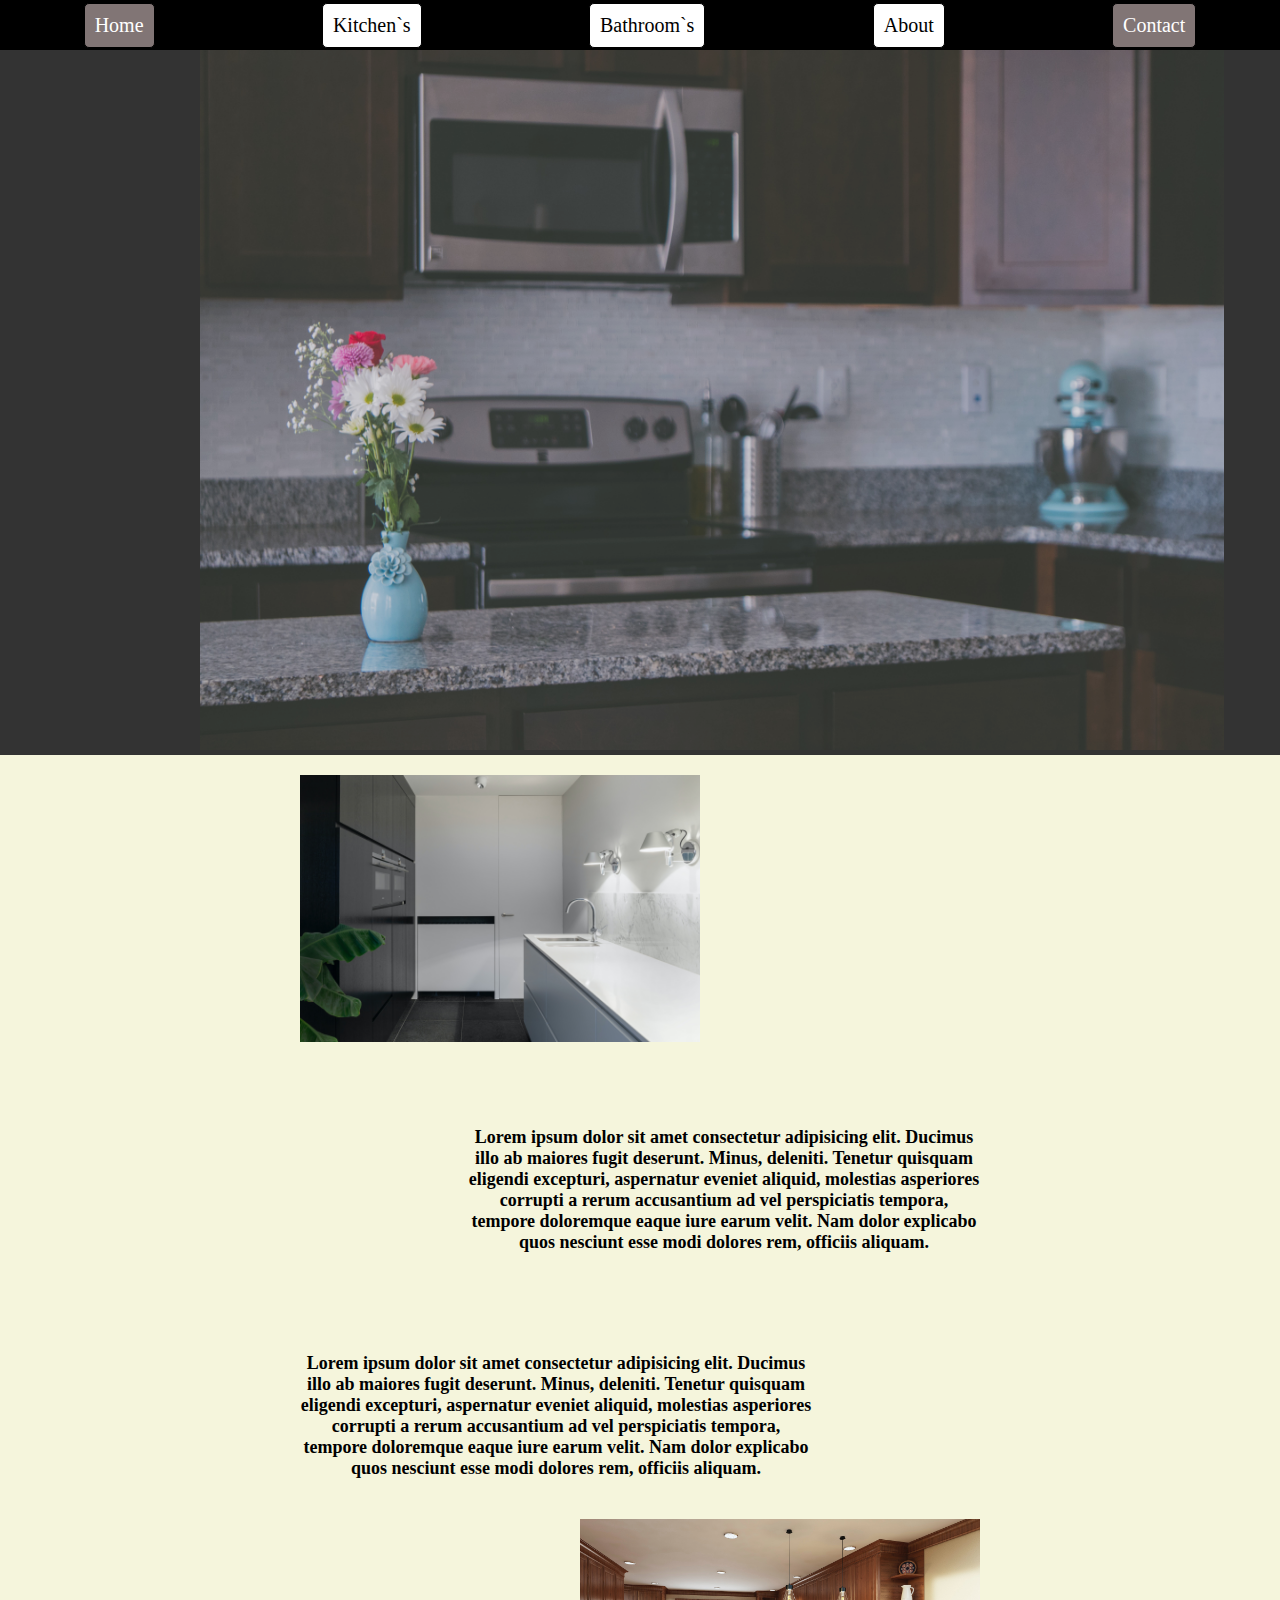
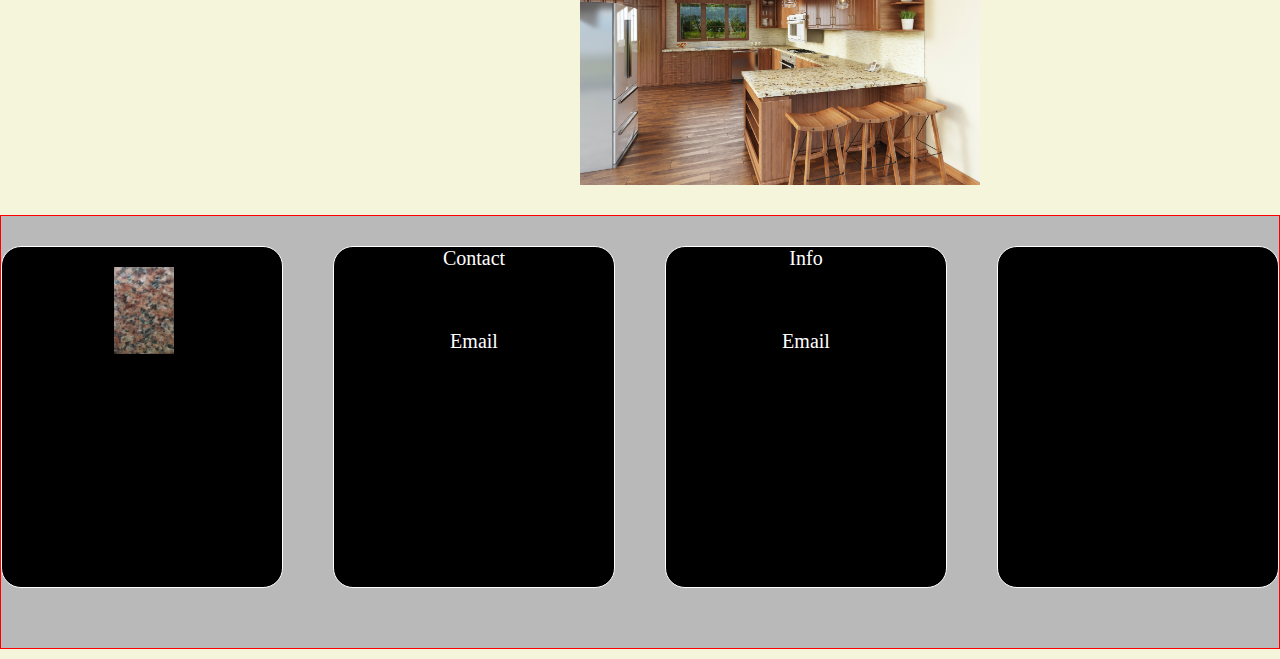
==== about.html @ 1d70a5de "Add files via upload" ====
<!DOCTYPE html>
<html lang="en">
<head>
    <meta charset="UTF-8">
    <meta name="viewport" content="width=device-width, initial-scale=1.0">
    <link rel="stylesheet" href="style.css">
    <link rel="stylesheet" href="about.css">
    <title>About Us</title>
</head>
<body>
    <header>
        <nav>
            <ul>
                <a class="uno" href="index.html">Home</a>
                <a href="kitchen.html">Kitchen`s</a>
                <a href="banos.html">Bathroom`s</a>
                <a href="about.html">About</a>
                <a class="dos" href="contact.html">Contact</a>
            </ul>
        </nav>
        <img class="ima" src="./image/diseno3.jpg" alt="">
    </header>
    <main>
        <img class="left" src="./image/diseno2.jpg" alt="">
        <p class="parrafo">
            Lorem ipsum dolor sit amet consectetur adipisicing elit. Ducimus illo ab maiores fugit deserunt. Minus, deleniti. Tenetur quisquam eligendi excepturi, aspernatur eveniet aliquid, molestias asperiores corrupti a rerum accusantium ad vel perspiciatis tempora, tempore doloremque eaque iure earum velit. Nam dolor explicabo quos nesciunt esse modi dolores rem, officiis aliquam.
        </p>
    </main>
    <main>
        <p class="parrafo1">
            Lorem ipsum dolor sit amet consectetur adipisicing elit. Ducimus illo ab maiores fugit deserunt. Minus, deleniti. Tenetur quisquam eligendi excepturi, aspernatur eveniet aliquid, molestias asperiores corrupti a rerum accusantium ad vel perspiciatis tempora, tempore doloremque eaque iure earum velit. Nam dolor explicabo quos nesciunt esse modi dolores rem, officiis aliquam.
        </p>

        <img class="right" src="./image/diseno6.jpg" alt="">
        
    </main>

    <footer class="pie">

        <div class="descripcion">
            <img class="des" src="./image/1.jpg" alt="">
            <p>Lorem ipsum dolor sit amet consectetur adipisicing elit. 
                Quia illo culpa, eum, doloremque eos pariatur molestiae nulla, 
                dignissimos autem a accusamus saepe magni laborum alias rem repellat 
                exercitationem! Deserunt, aut.</p>
        </div>
        
        <div class="contacto">
            
            <label>Contact</label>
            <h5>(832)485-5236</h5>
            <label>Email</label>
            <h5>granito256@gmail.com</h5>


        </div>
        <div class="info">
            <label>Info</label>
            <h5>(832)485-5236</h5>
            <label>Email</label>
            <h5>granito256@gmail.com</h5>
            <p>Work-Time</p>
            <h5>Monday - Friday: 8am to 6pm</h5>
        </div>

        
        <div class="aserca">
            <h2>About US</h2>
            <p>Lorem ipsum dolor sit amet consectetur 
                adipisicing elit. Totam repellendus impedit 
                nemo, eveniet numquam inventore. Voluptates 
                quo iste blanditiis ea?</p>
        </div>
        <!-- <small>&copy; 2024 Granite Flores. All rights reserved | Design by J Garcia</small> -->
    </footer>
    
</body>
</html>
---- style.css ----
*{
    padding: 0;
    margin: 0;
    box-sizing: border-box;
}
body{
    font-size: 20px;
    background-color: beige;
}
header{
    width: 100%;
    height: auto;
    background:#333333;
}
nav{
    width: 100%;
    height: 50px;
}
ul{
    text-decoration: none;
    width: 100%;
    height: 50px;
    display:flex;
    justify-content: space-around;
    align-items: center;
    background-color: black;
}
a{
    color: black;
    text-decoration: none;
    border-radius: 5px;
    background-color: white;
    padding: 10px;
    border:1px solid black;
}
a:hover{
    box-shadow: 0 0 50px rgba(255, 255, 255, 1);
    background-color: black;
    color:white;
}
.ima{
    width: 80%;
    height: 700px;
    opacity: 0.9;
    margin-left:200px ;
    
}
.uno{
    background-color: rgb(129, 117, 117);
    color:white;
}
.dos{
    background-color: rgb(129, 117, 117);
    color:white;
}
article{
    width: 100%;
    height: auto;
    border:1px solid black;
    display:flex;
    justify-content: space-around;
}
.title{
    width: 100%;
    background-color: white;
    text-align: center;
    

}
.title1{
    width: 100%;
    background-color: rgb(105, 105, 105);
    /* margin-top: 50px; */
    text-align: center;
    

}
.kitchen{
    width: 25%x;
    height: 500px;
    float:left;
}
.kitchen1{
    width: 25%x;
    height: 500px;
    float:right

}
aside{
    width: 100%;
    height: auto;
    border:1px solid black;
    display:flex;
    justify-content: space-around;
}
.mate{
    width: 200px;
    height: 300px;
    border-radius: 20px;
    margin-top: 10px;
    margin-bottom: 10px;
}
.nombre{
    width: 100%;
    height: 50px;
    display: flex;
    justify-content: space-around;
    border:1px solid blue;
}

h3{
    text-align: center;
    margin-top: 10px;
}














footer{
    width: 100%;
    height: 400px;
    border:1px solid black;
    display: flex;
    justify-content:center;
    margin-bottom:10px;
    gap:50px;
}

form{
    width: 25%;
    height: auto;
    display: flex;
    flex-direction: column;
    justify-content: center;
    align-items: center;
    border:1px solid black;
    background-color: #333333;
    border-radius: 30px;
    margin: 20px;
}
label{
    font-size: 20px;
    padding: 5px;
    color:white;
}

input,
textarea{

    width: 80%;
    font-family: Arial, sans-serif;
    outline: none;
    padding: 10px;
    border: 1px solid #000000;
    border-radius: 4px;
    height: 60px;
    
}

textarea:hover{

    box-shadow: 2px 2px 8px rgba(0,0,255, 1);
    border:1px solid black;
}
input:hover{
    box-shadow: 2px 2px 8px rgba(0,0,255, 1);
    border:1px solid black;
}

.redes{
    width: 15%;
    height: auto;
    border:1px solid black;
    
}
p{
    text-align: center;
    font-weight: bold;
    font-size: 18px;

}


.pie{
    width: 100%;
    height: auto;
    display:flex;
    border:1px solid red;
    justify-content: space-around;
    background-color: rgb(185, 185, 185);
}

.des{
    width: 60px;
    height: auto;
    margin-top: 20px;
    margin-bottom: 20px;
    margin-left: 40%;

}
.contacto{
    height: auto;
    width: 300px;
    margin-top: 30px;
    margin-bottom: 60px;
    display:block;
    flex-direction: column;
    border:1px solid white;
    text-align: center;
    align-items: center;
    background-color: black;
    border-radius: 20px;
}
.info{
    width: 300px;
    height: auto;
    margin-top: 30px;
    margin-bottom: 60px;
    display:block;
    flex-direction: column;
    border:1px solid white;
    text-align: center;
    background-color: black;
    border-radius: 20px;
}
.descripcion{
    width: 300px;
    height: auto;
    margin-top: 30px;
    margin-bottom: 60px;
    display:block;
    flex-direction: column;
    border:1px solid white;
    background-color: black;
    border-radius: 20px;
}
.aserca{
    width: 300px;
    height: auto;
    margin-top: 30px;
    margin-bottom: 60px;
    display:block;
    flex-direction: column;
    border:1px solid white;
    background-color: black;
    border-radius: 20px;
}
label, h5, h2, p{
    margin-top: 20px;
    margin-bottom: 20px;
}

h2, p{
    text-align: center;
}

.parraf{
    width: 20%;
    height: auto;
    margin-top: 60px;
    margin-left: 80px;
}
.contactUs{
    text-align: center;
}
.letra{
    width: 100%;
    height: auto;
}
---- about.css ----
.left{
    width: 400px;
    height: auto;
    margin-left: 300px;
    margin-top: 20px;
    
}
.parrafo{
    width: 40%;
    height: auto;
    float:right;
    margin-right: 300px;
    margin-top: 80px;
}
.right{
    width: 400px;
    height: auto;
    float:right;
    margin-right: 300px;
    margin-top: 20px;
    margin-bottom: 30px;
}
.parrafo1{
    width: 40%;
    height: auto;
    float:left;
    margin-left: 300px;
    margin-top: 80px;
}

main{
    width: 100%;
    height: auto;
    
}
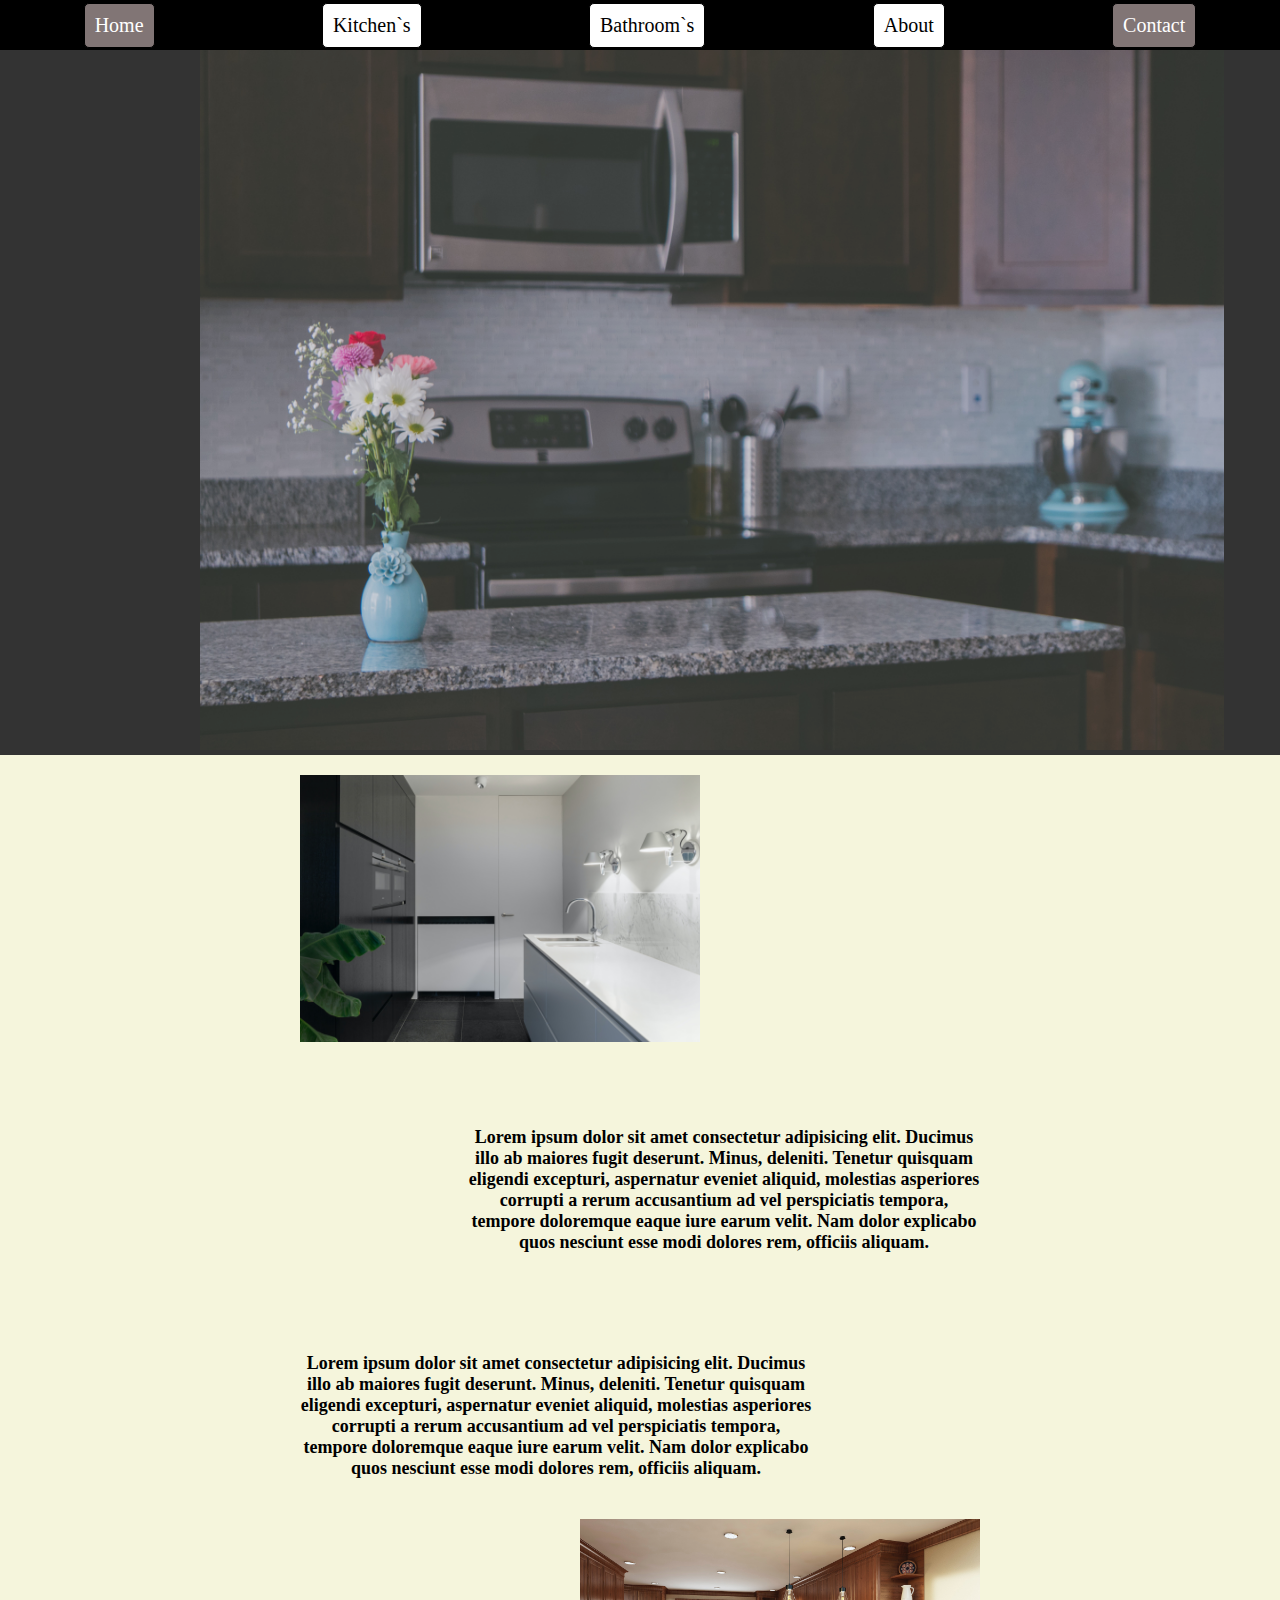
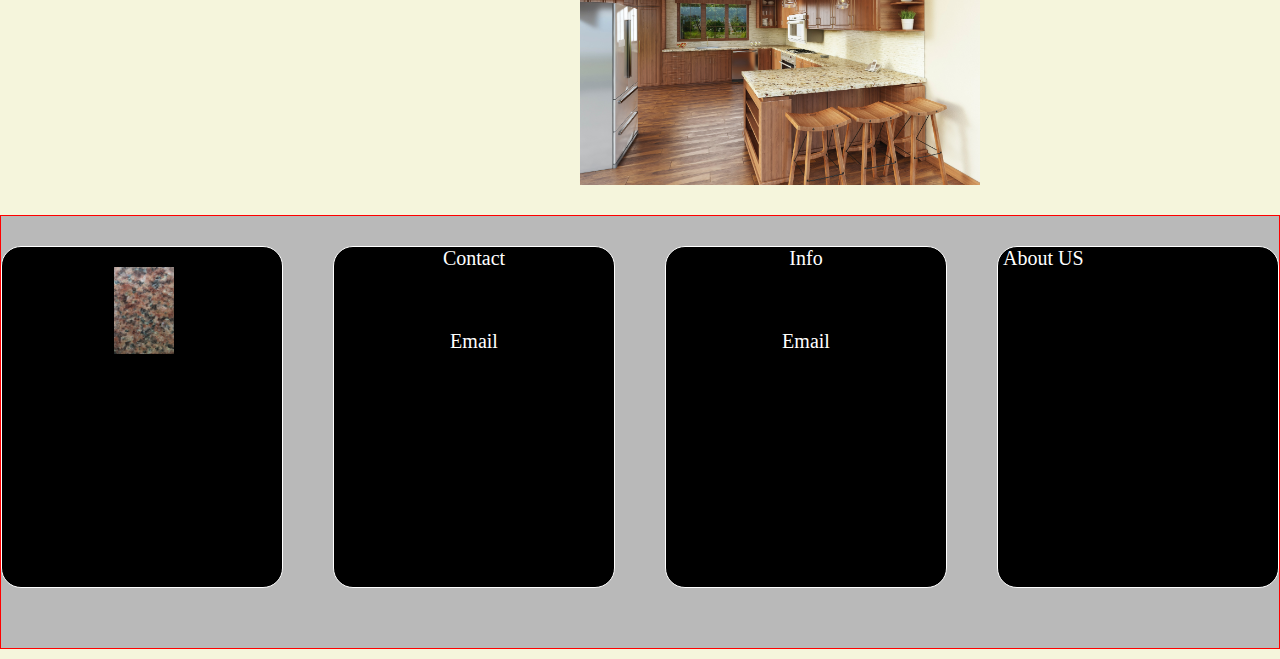
==== commit 09bcd9ae: "Add files via upload" ====
--- a/about.html
+++ b/about.html
@@ -5,6 +5,7 @@
     <meta name="viewport" content="width=device-width, initial-scale=1.0">
     <link rel="stylesheet" href="style.css">
     <link rel="stylesheet" href="about.css">
+    <link rel="stylesheet" href="query1.css">
     <title>About Us</title>
 </head>
 <body>
@@ -20,13 +21,13 @@
         </nav>
         <img class="ima" src="./image/diseno3.jpg" alt="">
     </header>
-    <main>
+    <main class="abouut">
         <img class="left" src="./image/diseno2.jpg" alt="">
         <p class="parrafo">
             Lorem ipsum dolor sit amet consectetur adipisicing elit. Ducimus illo ab maiores fugit deserunt. Minus, deleniti. Tenetur quisquam eligendi excepturi, aspernatur eveniet aliquid, molestias asperiores corrupti a rerum accusantium ad vel perspiciatis tempora, tempore doloremque eaque iure earum velit. Nam dolor explicabo quos nesciunt esse modi dolores rem, officiis aliquam.
         </p>
-    </main>
-    <main>
+    </main >
+    <main class="abouut"  >
         <p class="parrafo1">
             Lorem ipsum dolor sit amet consectetur adipisicing elit. Ducimus illo ab maiores fugit deserunt. Minus, deleniti. Tenetur quisquam eligendi excepturi, aspernatur eveniet aliquid, molestias asperiores corrupti a rerum accusantium ad vel perspiciatis tempora, tempore doloremque eaque iure earum velit. Nam dolor explicabo quos nesciunt esse modi dolores rem, officiis aliquam.
         </p>
@@ -65,7 +66,7 @@
 
         
         <div class="aserca">
-            <h2>About US</h2>
+            <label class="lema1">About US</label>
             <p>Lorem ipsum dolor sit amet consectetur 
                 adipisicing elit. Totam repellendus impedit 
                 nemo, eveniet numquam inventore. Voluptates 
--- a/query1.css
+++ b/query1.css
@@ -0,0 +1,338 @@
+
+@media  screen and (max-width:1024px){
+    .mate{
+        width: 150px;
+    }
+    .kitchen1{
+        width: 47%;
+    }
+    .kitchen{
+        width: 47%;
+    }
+    .tres{
+        width: 300px;
+    }
+    .ima{
+        width: 100%;
+        height: auto;
+        margin-left: 0px;
+    }
+    footer{
+        display:flex;
+        justify-content: center;
+    }
+}
+@media  screen and (max-width:768px){
+    .mate{
+        width: 100px;
+        height: 100px;
+    }
+    .kitchen1{
+        width: 47%;
+        height: 200px;
+    }
+    .kitchen{
+        width: 47%;
+        height: 200px;
+    }
+    .tres{
+        width: 200px;
+        height: 300px;
+    }
+    .ima{
+        width: 100%;
+        height: auto;
+        margin-left: 0px;
+    }
+    footer{
+        display:flex;
+        justify-content: center;
+        height: auto;
+    }
+    .des{
+        width: 30px;
+        height: 60px;
+    }
+    p{
+        font-size: 15px;
+    }
+    form{
+        width: 50%;
+        height: auto;
+    }
+    input{
+        margin-bottom: 10px;
+        height: 40px;
+    }
+    textarea{
+        height: 70px;
+        margin-bottom: 15px;
+    }
+    h2 h5 label{
+        font-size:25px ;
+    }
+}
+@media screen and (max-width:480px){
+    nav a{
+        padding: 10px;
+        font-size: 15px;
+    }
+    nav{
+        width: 100%;
+    }
+    body{
+        font-family: sans-serif;
+    }
+    .mate{
+        width: 70px;
+        height: 100px;
+    }
+    .kitchen1{
+        width: 40%;
+        height: 100px;
+    }
+    .kitchen{
+        width:40%;
+        height: 100px;
+    }
+    .tres{
+        width: 150px;
+        height: 200px;
+        border:1px solid black;
+    }
+    .ima{
+        width: 100%;
+        height: auto;
+        margin-left: 0px;
+    }
+    footer{
+        display:flex;
+        flex-direction: column;
+        height: auto;
+    }
+    .parraf{
+        text-align: center;
+        border:1px solid black;
+        width: 70%;
+        height: auto;
+        background-color: black;
+        border-radius: 10px;
+    }
+    .des{
+        width: 100px;
+        height: 150px;
+        align-items: center;
+    }
+    p{
+        font-size: 15px;
+    }
+    form{
+        width: 90%;
+        height: auto;
+    }
+    input{
+        margin-bottom: 10px;
+        height: 40px;
+    }
+    textarea{
+        height: 70px;
+        margin-bottom: 15px;
+    }
+    h2 h5 label{
+        font-size:25px ;
+    }
+    .pie{
+        display:flex;
+        flex-direction: column;
+        align-items: center;
+    }
+    .aserca{
+        height: auto;
+    }
+    .lema{
+        background-color: white;
+        color:black;
+        font-size: 20px;
+        border:1px solid white;
+        padding-top: 15px;
+        text-align: center;
+    }
+    .lema1{
+        margin-left: 100px;
+    }
+    .abut{
+        background-color: black;
+        color:white;
+    }
+    
+    .left{
+        border-radius: 20px;
+        margin-left: 30px;
+        margin-bottom: 20px;
+    }
+    .parrafo{
+        
+        width: 98%;
+        margin-left: 0px;
+    }
+    .parrafo1{
+        
+        width: 98%;
+        margin-left: 0px;
+    }
+    .right{
+        border-radius: 20px;
+        margin-left: 30px;
+        margin-bottom: 20px;
+    }
+    .abouut{
+        
+        width: 100%;
+        height: auto;
+        display: flex;
+        flex-direction: column;
+        
+    }
+    header{
+        width: 100%;
+    }
+
+}
+@media screen and (max-width:320px){
+    nav a{
+        padding: 5px;
+        font-size: 12px;
+    }
+    nav{
+        width: 100%;
+    }
+    body{
+        font-family: sans-serif;
+    }
+    .mate{
+        width: 50px;
+        height: 60px;
+    }
+    .nombre{
+        width: 100%;
+    }
+
+    h5{
+        font-size: 8px;
+    }
+
+    .kitchen1{
+        width: 40%;
+        height: 100px;
+    }
+    .kitchen{
+        width:40%;
+        height: 100px;
+    }
+    .tres{
+        width: 90px;
+        height: 80px;
+        border:1px solid black;
+    }
+    .ima{
+        width: 100%;
+        height: auto;
+        margin-left: 0px;
+    }
+    footer{
+        display:flex;
+        flex-direction: column;
+        height: auto;
+    }
+    .parraf{
+        text-align: center;
+        border:1px solid black;
+        width: 90%;
+        height: auto;
+        background-color: black;
+        border-radius: 10px;
+        margin-left: 10px;
+    }
+    .des{
+        width: 100px;
+        height: 150px;
+        align-items: center;
+    }
+    p{
+        font-size: 15px;
+    }
+    form{
+        width: 90%;
+        height: auto;
+    }
+    input{
+        margin-bottom: 10px;
+        height: 40px;
+    }
+    textarea{
+        height: 70px;
+        margin-bottom: 15px;
+    }
+    h2 h5 label{
+        font-size:25px ;
+    }
+    .pie{
+        display:flex;
+        flex-direction: column;
+        align-items: center;
+    }
+    .aserca{
+        width: 100%;
+        height: auto;
+        margin-left: 0px;
+    }
+    .lema{
+        background-color: white;
+        color:black;
+        font-size: 15px;
+        border:1px solid white;
+        padding-top: 15px;
+        text-align: center;
+    }
+    .lema1{
+        margin-left: 100px;
+    }
+    .abut{
+        background-color: black;
+        color:white;
+    }
+    
+    .left{
+        width: 100%;
+        border-radius: 20px;
+        margin-left: 0px;
+        margin-bottom: 20px;
+    }
+    .parrafo{
+        
+        width: 98%;
+        margin-left: 0px;
+    }
+    .parrafo1{
+        
+        width: 98%;
+        margin-left: 0px;
+    }
+    .right{
+        width: 100%;
+        border-radius: 20px;
+        margin-left: 0px;
+        margin-bottom: 20px;
+    }
+    .abouut{
+        
+        width: 100%;
+        height: auto;
+        display: flex;
+        flex-direction: column;
+        
+    }
+    header{
+        width: 100%;
+    }
+}